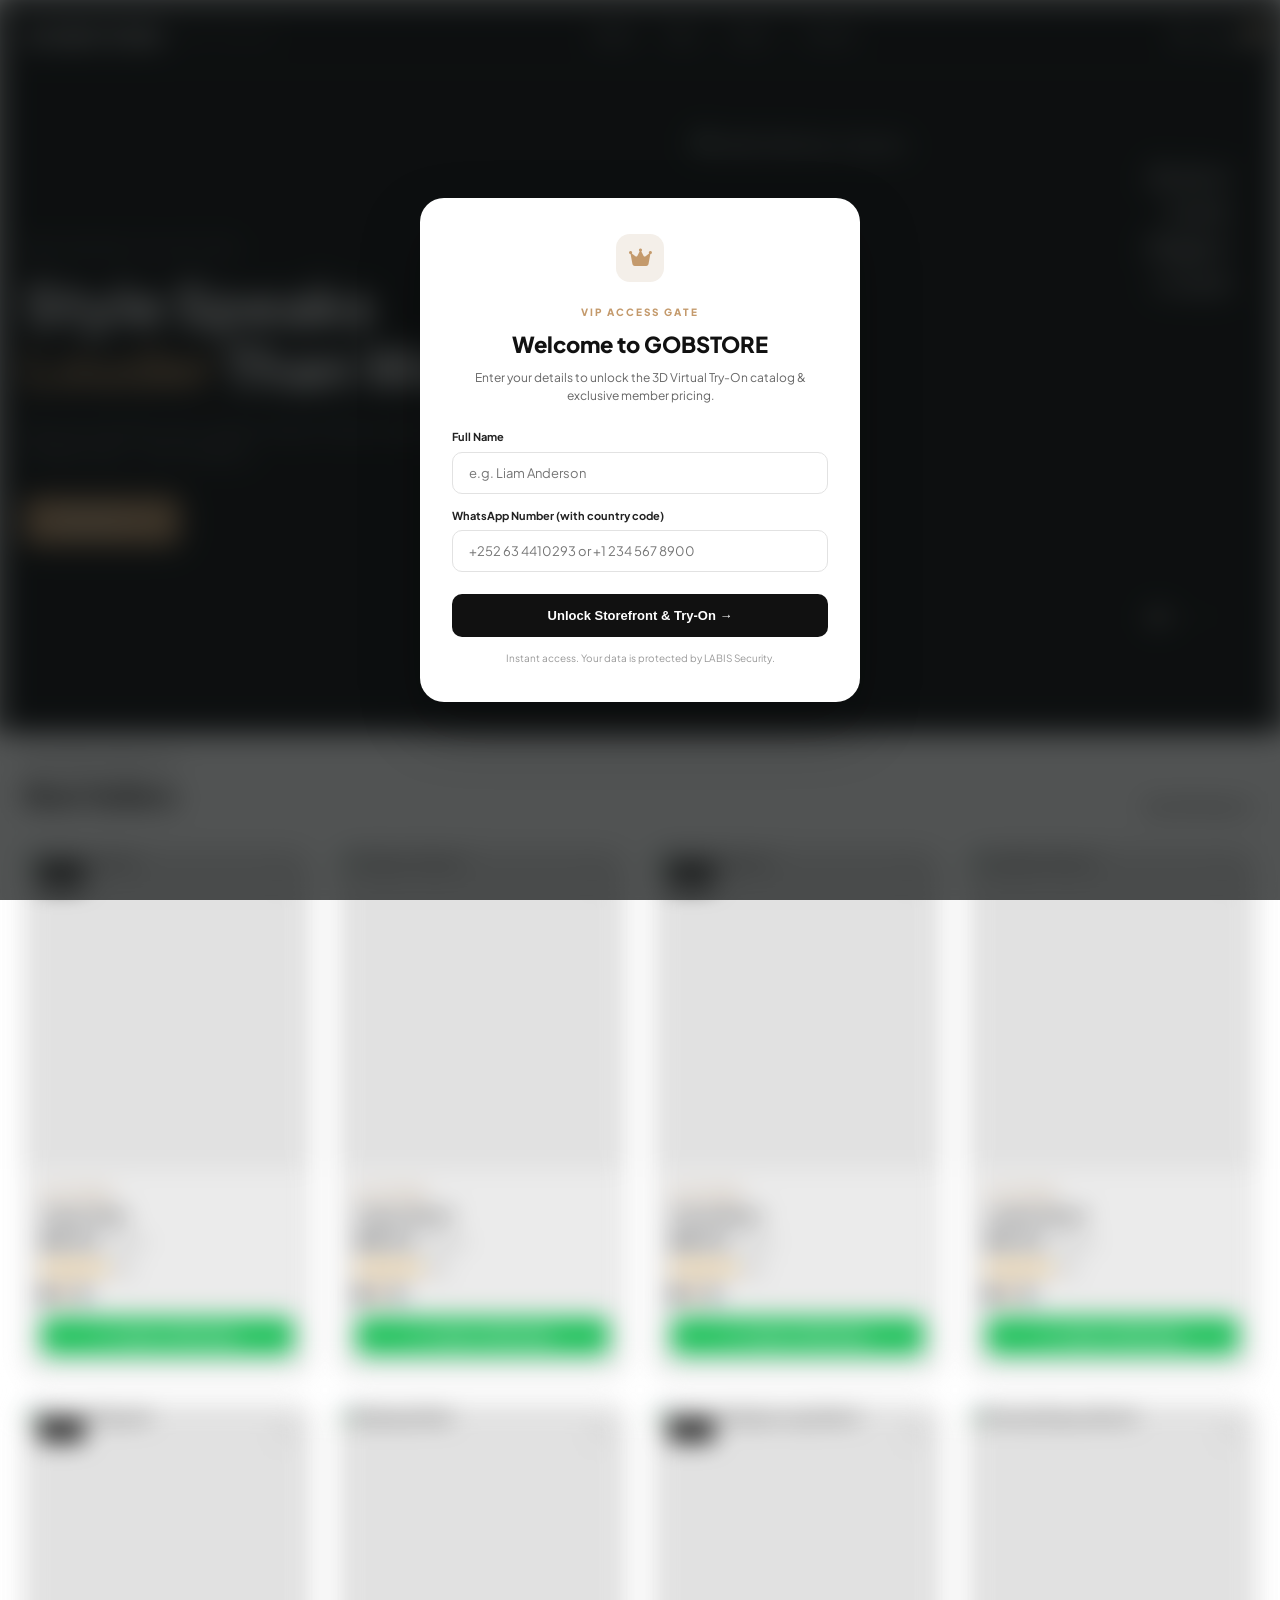
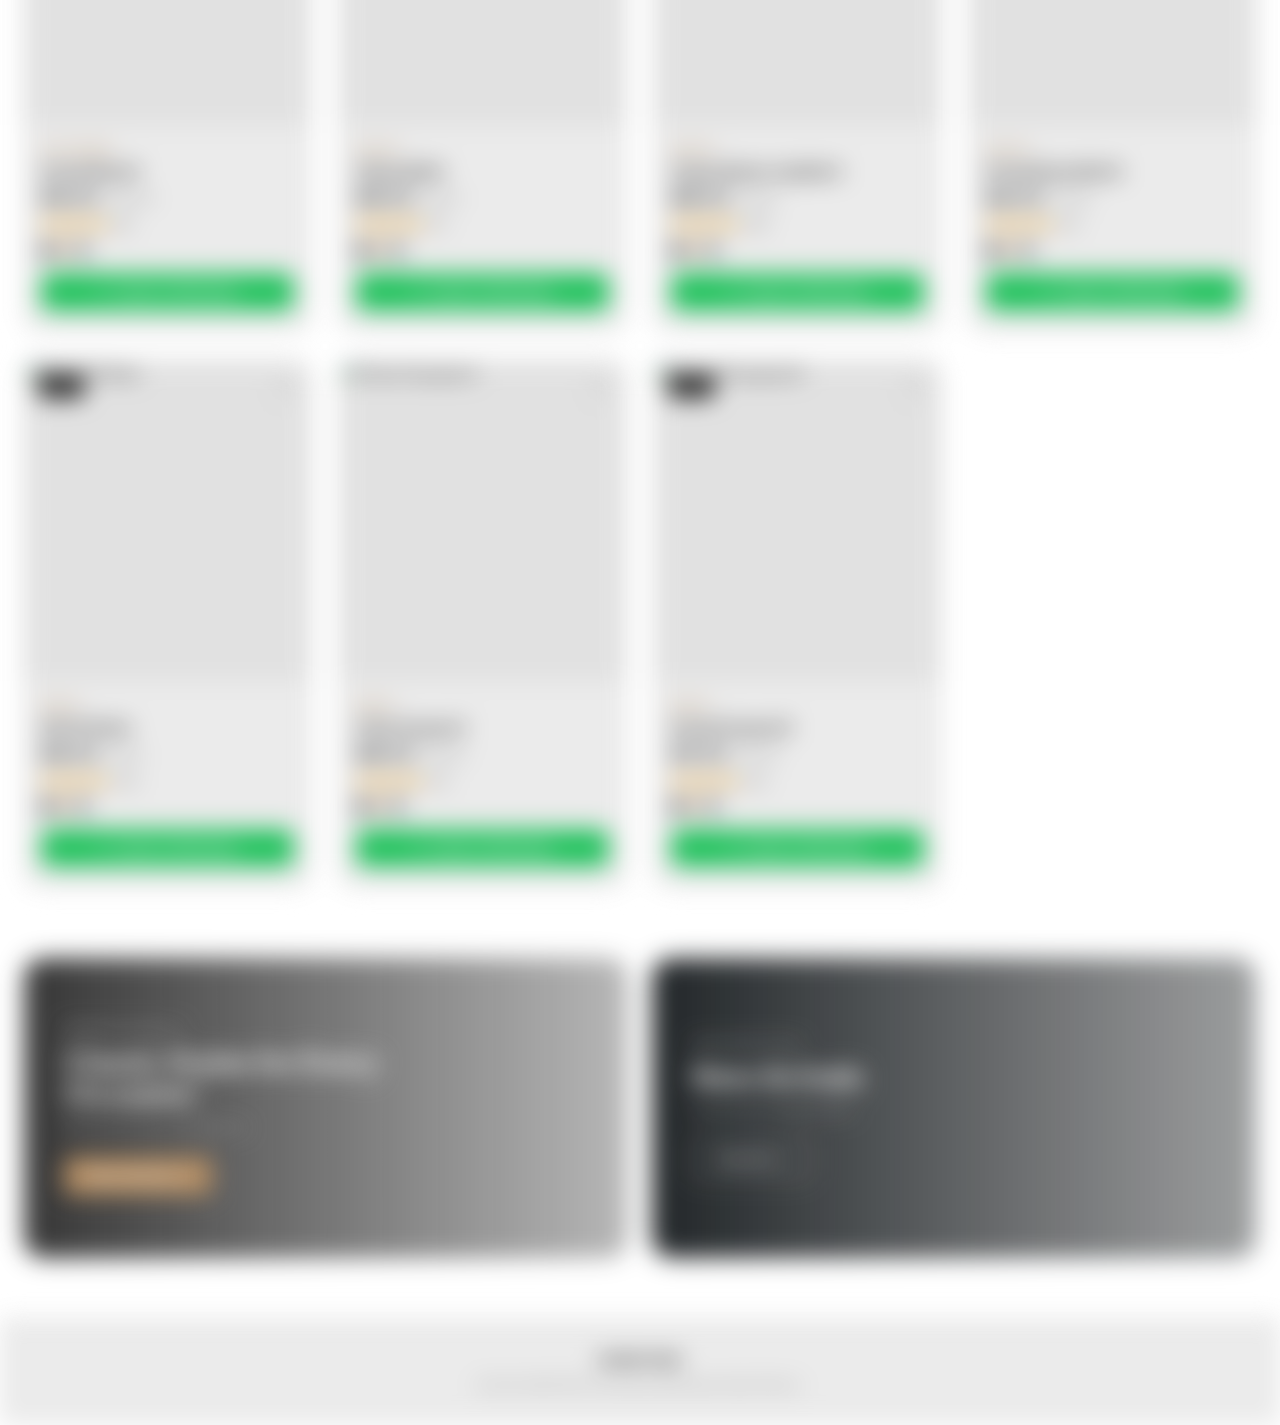
==== index.html @ cca682af "Deploy live GOBSTORE storefront with 11 garments" ====
<!DOCTYPE html>
<html lang="en">
<head>
    <meta charset="UTF-8">
    <meta name="viewport" content="width=device-width, initial-scale=1.0">
    <title>GOBSTORE — Luxury Storefront</title>

    <!-- Font Awesome Icons -->
    <link rel="stylesheet" href="https://cdnjs.cloudflare.com/ajax/libs/font-awesome/6.4.0/css/all.min.css">

    <!-- Google Fonts: Plus Jakarta Sans & Playfair Display -->
    <link rel="preconnect" href="https://fonts.googleapis.com">
    <link rel="preconnect" href="https://fonts.gstatic.com" crossorigin>
    <link href="https://fonts.googleapis.com/css2?family=Playfair+Display:ital,wght@1,600;1,700&family=Plus+Jakarta+Sans:wght@300;400;500;600;700;800&display=swap" rel="stylesheet">

    <!-- Storefront Stylesheet -->
    <link rel="stylesheet" href="store.css">

    <!-- Supabase JS Client CDN -->
    <script src="https://cdn.jsdelivr.net/npm/@supabase/supabase-js@2"></script>
</head>
<body>

    <!-- ==================== LEAD CAPTURE GATE MODAL ==================== -->
    <div id="lead-modal" class="lead-modal-overlay active">
        <div class="lead-modal-card">
            <div style="width: 48px; height: 48px; border-radius: 14px; background: #f4efe9; color: #c49a6c; display: flex; align-items: center; justify-content: center; margin: 0 auto 16px; font-size: 20px;">
                <i class="fa-solid fa-crown"></i>
            </div>
            
            <span style="font-size: 10px; font-weight: 800; letter-spacing: 2px; text-transform: uppercase; color: #c49a6c;">VIP Access Gate</span>
            <h2 id="gate-store-title" style="font-size: 22px; font-weight: 800; margin: 6px 0 8px; color: #111111;">Welcome to GOBSTORE</h2>
            <p style="font-size: 12px; color: #666666; margin-bottom: 24px; line-height: 1.5;">Enter your details to unlock the 3D Virtual Try-On catalog & exclusive member pricing.</p>

            <form id="lead-gate-form" onsubmit="submitLeadGate(event)" style="display: flex; flex-direction: column; gap: 14px; text-align: left;">
                <div>
                    <label style="font-size: 11px; font-weight: 700; color: #222222; margin-bottom: 6px; display: block;">Full Name</label>
                    <input type="text" id="lead-name" required placeholder="e.g. Liam Anderson" style="width: 100%; padding: 12px 16px; border-radius: 10px; border: 1px solid #e2e2e2; font-size: 13px; font-family: inherit; outline: none;">
                </div>

                <div>
                    <label style="font-size: 11px; font-weight: 700; color: #222222; margin-bottom: 6px; display: block;">WhatsApp Number (with country code)</label>
                    <input type="tel" id="lead-phone" required placeholder="+252 63 4410293 or +1 234 567 8900" style="width: 100%; padding: 12px 16px; border-radius: 10px; border: 1px solid #e2e2e2; font-size: 13px; font-family: inherit; outline: none;">
                </div>

                <button type="submit" id="lead-submit-btn" style="width: 100%; padding: 14px; border-radius: 10px; background: #111111; color: #ffffff; font-size: 13px; font-weight: 700; border: none; cursor: pointer; margin-top: 8px; transition: background 0.2s;">
                    Unlock Storefront & Try-On →
                </button>
            </form>
            
            <p style="font-size: 10px; color: #999999; margin-top: 14px;">Instant access. Your data is protected by LABIS Security.</p>
        </div>
    </div>

    <!-- ==================== MAIN STORE CONTENT (BLURRED INITIALLY) ==================== -->
    <div id="main-store-content" class="blurred-gate">
        
        <!-- HEADER -->
        <header class="moda-header">
            <div class="header-inner">
                <a href="#" class="brand-logo-wrap">
                    <span id="store-brand-logo" class="brand-logo-text">GOBSTORE</span>
                    <span class="brand-tagline">Men's Fashion</span>
                </a>

                <nav class="header-nav">
                    <a href="#hero" class="active">Home</a>
                    <a href="#products">Shop</a>
                    <a href="#about">About</a>
                    <a href="#contact">Contact</a>
                </nav>

                <div class="header-actions">
                    <button class="header-icon-btn" title="Search"><i class="fa-solid fa-magnifying-glass"></i></button>
                    <button class="header-icon-btn" title="Account"><i class="fa-regular fa-user"></i></button>
                    <button class="header-icon-btn" title="Bag">
                        <i class="fa-solid fa-bag-shopping"></i>
                        <span class="cart-count">0</span>
                    </button>
                </div>
            </div>
        </header>

        <!-- HERO SECTION -->
        <section id="hero" class="hero-section">
            <div class="hero-inner">
                <div class="hero-content">
                    <p class="hero-eyebrow">New Season Collection</p>
                    <h1 class="hero-title">
                        Style Speaks <br>
                        <span class="accent-text">Louder</span> Than Words
                    </h1>
                    <p class="hero-desc">
                        Discover the latest men's fashion trends. Premium quality, modern styles and timeless looks — all in one place.
                    </p>
                    <a href="#products" class="hero-btn">
                        <span>Shop Now</span>
                        <i class="fa-solid fa-arrow-right"></i>
                    </a>
                </div>

                <div class="hero-image-wrap">
                    <img id="hero-banner-img" src="https://images.unsplash.com/photo-1617137984095-74e4e5e3613f?auto=format&fit=crop&q=80&w=1200" alt="GOBSTORE Men's Fashion">
                    
                    <div class="hero-script-tag">
                        Better<br>Style<br>Bigger<br>Goals
                    </div>

                    <div class="hero-controls">
                        <div class="slider-dots">
                            <span class="slider-dot active"></span>
                            <span class="slider-dot"></span>
                        </div>
                        <button class="slider-arrow"><i class="fa-solid fa-chevron-left"></i></button>
                        <button class="slider-arrow"><i class="fa-solid fa-chevron-right"></i></button>
                    </div>
                </div>
            </div>
        </section>

        <!-- SCANNED GARMENT SPOTLIGHT SHOWCASE (Rendered exclusively when QR garment_id is scanned) -->
        <section id="garment-spotlight-section" class="spotlight-section" style="display: none; padding: 40px 20px 60px; max-width: 900px; margin: 0 auto; text-align: center;">
            <div id="spotlight-container" style="background: #ffffff; border-radius: 28px; padding: 36px 24px; box-shadow: 0 15px 45px rgba(0,0,0,0.06); border: 1px solid rgba(0,0,0,0.06); display: flex; flex-direction: column; align-items: center;">
                <!-- Dynamically populated spotlight garment: image, title, price -->
            </div>
            
            <!-- Minimal View Full Catalog button directly underneath spotlighted garment -->
            <div style="margin-top: 32px;">
                <button id="view-full-catalog-btn" onclick="showFullCatalog()" style="background: #111111; color: #ffffff; font-size: 13px; font-weight: 700; padding: 14px 32px; border-radius: 12px; border: none; cursor: pointer; display: inline-flex; align-items: center; gap: 8px; transition: transform 0.2s, background 0.2s; letter-spacing: 0.5px;">
                    <span>View Full Catalog</span>
                    <i class="fa-solid fa-arrow-down" style="font-size: 11px;"></i>
                </button>
            </div>
        </section>

        <!-- BEST SELLERS PRODUCT GRID -->
        <section id="products" class="products-section">
            <div class="section-header">
                <div>
                    <p class="section-eyebrow">Featured Products</p>
                    <h2 class="section-title">Best Sellers</h2>
                </div>
                <a href="#products" class="view-all-link">View All Products →</a>
            </div>

            <div id="store-products-grid" class="products-grid">
                <!-- Dynamically Rendered Product Cards -->
            </div>
        </section>

        <!-- DUAL FEATURE PROMO BANNERS -->
        <section class="promo-banners-section">
            <div class="banners-grid">
                
                <div class="promo-banner banner-left">
                    <div class="banner-content">
                        <p class="banner-eyebrow">Premium Quality</p>
                        <h3 class="banner-title">Classic Styles for Every Occasion</h3>
                        <p class="banner-sub">Refined textures, tailored cuts.</p>
                        <a href="#products" class="banner-btn banner-btn-tan">Shop Collection →</a>
                    </div>
                </div>

                <div class="promo-banner banner-right">
                    <div class="banner-content">
                        <p class="banner-eyebrow">Step Into Style</p>
                        <h3 class="banner-title">New Arrivals</h3>
                        <p class="banner-sub">Fresh looks. Modern vibes.</p>
                        <a href="#products" class="banner-btn banner-btn-outline">Shop Now →</a>
                    </div>
                </div>

            </div>
        </section>

        <!-- CLEAN MINIMAL FOOTER -->
        <footer id="contact" style="padding: 32px 20px; text-align: center; border-top: 1px solid rgba(0, 0, 0, 0.06); background: #ffffff;">
            <p style="font-size: 13px; font-weight: 800; letter-spacing: 1.5px; text-transform: uppercase; color: #111111; margin-bottom: 6px;">GOBSTORE</p>
            <p style="font-size: 11px; color: #888888; margin: 0;">© 2026 GOBSTORE. Powered by LABIS Master Retail Platform.</p>
        </footer>

    </div>

    <!-- ==================== ANYWEAR AR TRY-ON IFRAME MODAL ==================== -->
    <div id="tryon-modal" class="tryon-modal-overlay">
        <div class="tryon-modal-container">
            <div class="tryon-modal-header">
                <div class="tryon-modal-title">
                    <i class="fa-solid fa-cube text-amber-500"></i>
                    <span id="tryon-item-name">Anywear 3D Virtual Try-On</span>
                </div>
                <button class="tryon-close-btn" onclick="closeTryOnModal()"><i class="fa-solid fa-xmark"></i></button>
            </div>
            <div class="tryon-iframe-wrap">
                <iframe id="tryon-iframe" src="about:blank" title="Anywear AR Try-On Session" allow="camera; microphone; xr-spatial-tracking"></iframe>
            </div>
        </div>
    </div>

    <!-- Modular Storefront Logic -->
    <script src="store.js"></script>
</body>
</html>
---- store.css ----
/* ==========================================================================
   MODA Luxury E-Commerce Storefront — Core Stylesheet (store.css)
   ========================================================================== */

:root {
    --bg-primary: #ffffff;
    --bg-secondary: #f9f9f9;
    --bg-card: #ffffff;
    --text-primary: #121212;
    --text-muted: #666666;
    --border-color: #ebebeb;
    --brand-accent: #c49a6c; /* Warm luxury tan / gold */
    --brand-accent-hover: #b08556;
    --dark-surface: #0e1111;
    --badge-bg: #121212;
    --badge-text: #ffffff;
    --shadow-soft: 0 4px 20px rgba(0, 0, 0, 0.05);
    --shadow-elevated: 0 15px 35px rgba(0, 0, 0, 0.12);
    --font-heading: 'Plus Jakarta Sans', sans-serif;
    --font-script: 'Playfair Display', serif;
}

* {
    margin: 0;
    padding: 0;
    box-sizing: border-box;
}

body {
    font-family: var(--font-heading);
    background-color: var(--bg-primary);
    color: var(--text-primary);
    line-height: 1.5;
    overflow-x: hidden;
}

/* --------------------------------------------------------------------------
   Lead Capture Blur Gate
   -------------------------------------------------------------------------- */
#main-store-content {
    transition: filter 0.6s cubic-bezier(0.16, 1, 0.3, 1), transform 0.6s cubic-bezier(0.16, 1, 0.3, 1);
}

.blurred-gate {
    filter: blur(12px) brightness(0.92);
    pointer-events: none;
    user-select: none;
}

/* Modal Overlay */
.lead-modal-overlay {
    position: fixed;
    inset: 0;
    background: rgba(14, 17, 17, 0.72);
    backdrop-filter: blur(8px);
    z-index: 1000;
    display: flex;
    align-items: center;
    justify-content: center;
    padding: 20px;
    opacity: 0;
    pointer-events: none;
    transition: opacity 0.4s ease;
}

.lead-modal-overlay.active {
    opacity: 1;
    pointer-events: auto;
}

.lead-modal-card {
    background: #ffffff;
    width: 100%;
    max-width: 440px;
    border-radius: 24px;
    padding: 36px 32px;
    box-shadow: 0 25px 60px rgba(0, 0, 0, 0.3);
    text-align: center;
    position: relative;
    transform: translateY(20px) scale(0.96);
    transition: transform 0.4s cubic-bezier(0.16, 1, 0.3, 1);
}

.lead-modal-overlay.active .lead-modal-card {
    transform: translateY(0) scale(1);
}

/* --------------------------------------------------------------------------
   Header & Navigation
   -------------------------------------------------------------------------- */
.moda-header {
    background-color: #0d0f11;
    color: #ffffff;
    position: sticky;
    top: 0;
    z-index: 100;
    border-bottom: 1px solid rgba(255, 255, 255, 0.08);
}

.header-inner {
    max-width: 1280px;
    margin: 0 auto;
    padding: 0 24px;
    height: 72px;
    display: flex;
    align-items: center;
    justify-content: space-between;
}

.brand-logo-wrap {
    display: flex;
    align-items: center;
    gap: 12px;
    text-decoration: none;
    color: #ffffff;
}

.brand-logo-text {
    font-size: 22px;
    font-weight: 800;
    letter-spacing: 2px;
    text-transform: uppercase;
}

.brand-tagline {
    font-size: 9px;
    letter-spacing: 2px;
    color: #a0a0a0;
    text-transform: uppercase;
}

.header-nav {
    display: flex;
    align-items: center;
    gap: 32px;
}

.header-nav a {
    color: #cccccc;
    text-decoration: none;
    font-size: 13px;
    font-weight: 500;
    transition: color 0.2s ease;
}

.header-nav a:hover,
.header-nav a.active {
    color: #ffffff;
}

.header-actions {
    display: flex;
    align-items: center;
    gap: 20px;
}

.header-icon-btn {
    background: transparent;
    border: none;
    color: #ffffff;
    font-size: 15px;
    cursor: pointer;
    position: relative;
    transition: opacity 0.2s;
}

.header-icon-btn:hover {
    opacity: 0.8;
}

.cart-count {
    position: absolute;
    top: -6px;
    right: -8px;
    background: var(--brand-accent);
    color: #ffffff;
    font-size: 10px;
    font-weight: 700;
    width: 16px;
    height: 16px;
    border-radius: 50%;
    display: flex;
    align-items: center;
    justify-content: center;
}

/* --------------------------------------------------------------------------
   Hero Section
   -------------------------------------------------------------------------- */
.hero-section {
    background-color: #0d0f11;
    color: #ffffff;
    padding: 60px 24px 80px;
    position: relative;
    overflow: hidden;
}

.hero-inner {
    max-width: 1280px;
    margin: 0 auto;
    display: grid;
    grid-template-columns: 1.1fr 1fr;
    gap: 48px;
    align-items: center;
}

.hero-content {
    max-width: 580px;
}

.hero-eyebrow {
    font-size: 11px;
    font-weight: 700;
    letter-spacing: 3px;
    color: #999999;
    text-transform: uppercase;
    margin-bottom: 16px;
}

.hero-title {
    font-size: 56px;
    font-weight: 800;
    line-height: 1.1;
    letter-spacing: -0.5px;
    margin-bottom: 20px;
}

.hero-title .accent-text {
    color: var(--brand-accent);
    font-weight: 700;
}

.hero-desc {
    font-size: 15px;
    color: #9a9ea5;
    line-height: 1.6;
    margin-bottom: 32px;
}

.hero-btn {
    display: inline-flex;
    align-items: center;
    gap: 12px;
    background-color: var(--brand-accent);
    color: #ffffff;
    padding: 14px 32px;
    border-radius: 8px;
    font-weight: 700;
    font-size: 13px;
    letter-spacing: 0.5px;
    text-decoration: none;
    transition: all 0.25s ease;
}

.hero-btn:hover {
    background-color: var(--brand-accent-hover);
    transform: translateY(-2px);
    box-shadow: 0 8px 24px rgba(196, 154, 108, 0.3);
}

.hero-image-wrap {
    position: relative;
    border-radius: 20px;
    overflow: hidden;
    height: 520px;
}

.hero-image-wrap img {
    width: 100%;
    height: 100%;
    object-fit: cover;
}

.hero-script-tag {
    position: absolute;
    top: 24px;
    right: 24px;
    color: rgba(255, 255, 255, 0.9);
    font-family: var(--font-script);
    font-size: 32px;
    font-style: italic;
    line-height: 1.1;
    text-align: right;
    text-shadow: 0 2px 10px rgba(0, 0, 0, 0.6);
}

.hero-controls {
    position: absolute;
    bottom: 24px;
    right: 24px;
    display: flex;
    align-items: center;
    gap: 12px;
    background: rgba(0, 0, 0, 0.5);
    backdrop-filter: blur(10px);
    padding: 6px 14px;
    border-radius: 20px;
}

.slider-dots {
    display: flex;
    gap: 6px;
}

.slider-dot {
    width: 8px;
    height: 8px;
    border-radius: 50%;
    background: rgba(255, 255, 255, 0.4);
}

.slider-dot.active {
    width: 18px;
    border-radius: 4px;
    background: #ffffff;
}

.slider-arrow {
    background: none;
    border: none;
    color: #ffffff;
    cursor: pointer;
    font-size: 11px;
}

/* --------------------------------------------------------------------------
   Categories Row
   -------------------------------------------------------------------------- */
.categories-section {
    padding: 56px 24px;
    max-width: 1280px;
    margin: 0 auto;
}

.categories-grid {
    display: flex;
    align-items: center;
    justify-content: space-between;
    gap: 16px;
    overflow-x: auto;
    padding-bottom: 8px;
}

.category-item {
    text-align: center;
    text-decoration: none;
    color: var(--text-primary);
    flex: 1;
    min-width: 110px;
    display: flex;
    flex-direction: column;
    align-items: center;
    transition: transform 0.25s ease;
}

.category-item:hover {
    transform: translateY(-4px);
}

.cat-circle {
    width: 88px;
    height: 88px;
    border-radius: 50%;
    background: #f4f4f4;
    border: 1px solid #ebebeb;
    display: flex;
    align-items: center;
    justify-content: center;
    font-size: 26px;
    color: #222222;
    margin-bottom: 12px;
    transition: all 0.25s ease;
}

.category-item:hover .cat-circle {
    background: #ffffff;
    border-color: var(--brand-accent);
    box-shadow: 0 8px 20px rgba(0, 0, 0, 0.08);
    color: var(--brand-accent);
}

.cat-name {
    font-size: 13px;
    font-weight: 700;
    margin-bottom: 4px;
}

.cat-cta {
    font-size: 11px;
    color: var(--text-muted);
    font-weight: 500;
    display: flex;
    align-items: center;
    gap: 4px;
}

.category-item:hover .cat-cta {
    color: var(--brand-accent);
}

/* --------------------------------------------------------------------------
   Featured Products Grid
   -------------------------------------------------------------------------- */
.products-section {
    padding: 20px 24px 70px;
    max-width: 1280px;
    margin: 0 auto;
}

.section-header {
    display: flex;
    align-items: flex-end;
    justify-content: space-between;
    margin-bottom: 32px;
}

.section-eyebrow {
    font-size: 11px;
    font-weight: 700;
    letter-spacing: 2px;
    text-transform: uppercase;
    color: var(--text-muted);
    margin-bottom: 4px;
}

.section-title {
    font-size: 28px;
    font-weight: 800;
    letter-spacing: -0.5px;
}

.view-all-link {
    font-size: 12px;
    font-weight: 700;
    color: var(--text-primary);
    text-decoration: none;
    display: flex;
    align-items: center;
    gap: 6px;
    transition: color 0.2s;
}

.view-all-link:hover {
    color: var(--brand-accent);
}

.products-grid {
    display: grid;
    grid-template-columns: repeat(4, 1fr);
    gap: 28px;
}

/* Product Card */
.product-card {
    background: #ffffff;
    border-radius: 16px;
    border: 1px solid var(--border-color);
    overflow: hidden;
    transition: all 0.4s cubic-bezier(0.16, 1, 0.3, 1);
    display: flex;
    flex-direction: column;
    position: relative;
}

.product-card:hover {
    transform: translateY(-6px);
    box-shadow: var(--shadow-elevated);
}

/* Garment Highlighted Class (from garment_id URL param) */
.product-card.garment-focused {
    transform: translateY(-12px) !important;
    border-color: var(--brand-accent) !important;
    box-shadow: 0 16px 40px rgba(196, 154, 108, 0.35), 0 0 0 2px var(--brand-accent) !important;
}

.product-img-wrap {
    position: relative;
    width: 100%;
    height: 320px;
    background: #f5f5f5;
    overflow: hidden;
}

.product-img-wrap img {
    width: 100%;
    height: 100%;
    object-fit: cover;
    transition: transform 0.5s ease;
}

.product-card:hover .product-img-wrap img {
    transform: scale(1.05);
}

/* Native White "✦ Try-On" Badge */
.tryon-badge-btn {
    position: absolute;
    top: 14px;
    left: 14px;
    background: #ffffff;
    color: #111111;
    font-size: 11px;
    font-weight: 800;
    padding: 6px 12px;
    border-radius: 20px;
    border: none;
    display: inline-flex;
    align-items: center;
    gap: 6px;
    cursor: pointer;
    box-shadow: 0 4px 12px rgba(0, 0, 0, 0.15);
    z-index: 2;
    transition: all 0.2s ease;
}

.tryon-badge-btn:hover {
    background: #111111;
    color: #ffffff;
    transform: scale(1.05);
}

.discount-badge {
    position: absolute;
    top: 14px;
    left: 14px;
    background: #121212;
    color: #ffffff;
    font-size: 10px;
    font-weight: 700;
    padding: 4px 8px;
    border-radius: 6px;
    z-index: 1;
}

.wishlist-btn {
    position: absolute;
    top: 14px;
    right: 14px;
    width: 32px;
    height: 32px;
    background: rgba(255, 255, 255, 0.9);
    border-radius: 50%;
    border: none;
    display: flex;
    align-items: center;
    justify-content: center;
    font-size: 13px;
    color: #444444;
    cursor: pointer;
    box-shadow: 0 2px 8px rgba(0, 0, 0, 0.08);
    transition: all 0.2s ease;
    z-index: 2;
}

.wishlist-btn:hover {
    background: #ffffff;
    color: #e02424;
}

.product-info {
    padding: 18px 16px 20px;
    display: flex;
    flex-direction: column;
    flex-grow: 1;
}

.product-title {
    font-size: 14px;
    font-weight: 700;
    color: var(--text-primary);
    margin-bottom: 6px;
    line-height: 1.3;
}

.price-row {
    display: flex;
    align-items: baseline;
    gap: 8px;
    margin-bottom: 8px;
}

.current-price {
    font-size: 15px;
    font-weight: 800;
    color: var(--text-primary);
}

.original-price {
    font-size: 12px;
    color: #999999;
    text-decoration: line-through;
}

.rating-row {
    display: flex;
    align-items: center;
    gap: 4px;
    margin-bottom: 12px;
    font-size: 11px;
}

.stars {
    color: #f59e0b;
}

.review-count {
    color: var(--text-muted);
}

.color-dots {
    display: flex;
    gap: 6px;
    margin-bottom: 16px;
}

.color-dot {
    width: 12px;
    height: 12px;
    border-radius: 50%;
    border: 1px solid rgba(0, 0, 0, 0.1);
}

.whatsapp-inquire-btn {
    margin-top: auto;
    width: 100%;
    padding: 10px 14px;
    border-radius: 10px;
    background-color: #25d366;
    color: #ffffff;
    text-decoration: none;
    font-size: 12px;
    font-weight: 700;
    display: inline-flex;
    align-items: center;
    justify-content: center;
    gap: 8px;
    border: none;
    cursor: pointer;
    transition: all 0.2s ease;
}

.whatsapp-inquire-btn:hover {
    background-color: #20bd5a;
    box-shadow: 0 4px 14px rgba(37, 211, 102, 0.3);
}

/* --------------------------------------------------------------------------
   Dual Feature Promo Banners
   -------------------------------------------------------------------------- */
.promo-banners-section {
    max-width: 1280px;
    margin: 0 auto 60px;
    padding: 0 24px;
}

.banners-grid {
    display: grid;
    grid-template-columns: 1fr 1fr;
    gap: 24px;
}

.promo-banner {
    border-radius: 20px;
    overflow: hidden;
    height: 300px;
    position: relative;
    display: flex;
    align-items: center;
    padding: 40px;
    color: #ffffff;
    background-size: cover;
    background-position: center;
}

.banner-left {
    background: linear-gradient(90deg, rgba(20, 20, 20, 0.85) 0%, rgba(20, 20, 20, 0.3) 100%),
                url('https://images.unsplash.com/photo-1520006403909-838d6b92c22e?auto=format&fit=crop&q=80&w=800');
    background-size: cover;
}

.banner-right {
    background: linear-gradient(90deg, rgba(10, 15, 18, 0.9) 0%, rgba(10, 15, 18, 0.4) 100%),
                url('https://images.unsplash.com/photo-1549298916-b41d501d3772?auto=format&fit=crop&q=80&w=800');
    background-size: cover;
}

.banner-content {
    max-width: 320px;
}

.banner-eyebrow {
    font-size: 10px;
    font-weight: 700;
    letter-spacing: 2px;
    text-transform: uppercase;
    color: #dddddd;
    margin-bottom: 8px;
}

.banner-title {
    font-size: 28px;
    font-weight: 800;
    line-height: 1.15;
    margin-bottom: 8px;
}

.banner-sub {
    font-size: 13px;
    color: #cccccc;
    margin-bottom: 20px;
}

.banner-btn {
    display: inline-flex;
    align-items: center;
    gap: 8px;
    padding: 10px 22px;
    border-radius: 6px;
    font-size: 12px;
    font-weight: 700;
    text-decoration: none;
    transition: all 0.2s ease;
}

.banner-btn-tan {
    background-color: var(--brand-accent);
    color: #ffffff;
}

.banner-btn-tan:hover {
    background-color: var(--brand-accent-hover);
}

.banner-btn-outline {
    border: 1px solid #ffffff;
    color: #ffffff;
}

.banner-btn-outline:hover {
    background-color: #ffffff;
    color: #111111;
}

/* --------------------------------------------------------------------------
   Value Props Row
   -------------------------------------------------------------------------- */
.value-props-section {
    border-top: 1px solid var(--border-color);
    border-bottom: 1px solid var(--border-color);
    padding: 40px 24px;
    background: #fafafa;
}

.value-props-grid {
    max-width: 1280px;
    margin: 0 auto;
    display: grid;
    grid-template-columns: repeat(4, 1fr);
    gap: 32px;
}

.value-item {
    display: flex;
    align-items: center;
    gap: 16px;
}

.value-icon {
    font-size: 24px;
    color: #222222;
}

.value-title {
    font-size: 13px;
    font-weight: 700;
    color: var(--text-primary);
}

.value-subtitle {
    font-size: 11px;
    color: var(--text-muted);
}

/* --------------------------------------------------------------------------
   Brand Footer
   -------------------------------------------------------------------------- */
.moda-footer {
    background-color: #0d0f11;
    color: #ffffff;
    padding: 60px 24px 30px;
}

.footer-inner {
    max-width: 1280px;
    margin: 0 auto;
    display: grid;
    grid-template-columns: 1.5fr 1fr 1fr 1fr 1.5fr;
    gap: 40px;
    margin-bottom: 48px;
}

.footer-col-title {
    font-size: 13px;
    font-weight: 700;
    color: #ffffff;
    margin-bottom: 16px;
}

.footer-links {
    list-style: none;
    display: flex;
    flex-direction: column;
    gap: 10px;
}

.footer-links a {
    color: #888888;
    text-decoration: none;
    font-size: 12px;
    transition: color 0.2s;
}

.footer-links a:hover {
    color: #ffffff;
}

.footer-desc {
    color: #777777;
    font-size: 13px;
    margin-top: 12px;
}

.social-icons {
    display: flex;
    gap: 14px;
}

.social-icons a {
    color: #888888;
    font-size: 14px;
    transition: color 0.2s;
}

.social-icons a:hover {
    color: #ffffff;
}

.newsletter-form {
    display: flex;
    gap: 6px;
    margin-top: 12px;
}

.newsletter-input {
    flex: 1;
    background: #181c1f;
    border: 1px solid rgba(255, 255, 255, 0.1);
    color: #ffffff;
    padding: 10px 14px;
    border-radius: 6px;
    font-size: 12px;
    outline: none;
}

.newsletter-btn {
    background: var(--brand-accent);
    color: #ffffff;
    border: none;
    padding: 10px 16px;
    border-radius: 6px;
    cursor: pointer;
}

.footer-bottom {
    max-width: 1280px;
    margin: 0 auto;
    border-top: 1px solid rgba(255, 255, 255, 0.08);
    padding-top: 24px;
    display: flex;
    justify-content: space-between;
    color: #666666;
    font-size: 11px;
}

/* --------------------------------------------------------------------------
   Anywear AR Try-on Iframe Modal
   -------------------------------------------------------------------------- */
.tryon-modal-overlay {
    position: fixed;
    inset: 0;
    background: rgba(0, 0, 0, 0.85);
    backdrop-filter: blur(8px);
    z-index: 2000;
    display: flex;
    align-items: center;
    justify-content: center;
    padding: 20px;
    opacity: 0;
    pointer-events: none;
    transition: opacity 0.3s ease;
}

.tryon-modal-overlay.active {
    opacity: 1;
    pointer-events: auto;
}

.tryon-modal-container {
    background: #111111;
    border-radius: 24px;
    width: 100%;
    max-width: 860px;
    height: 85vh;
    max-height: 700px;
    display: flex;
    flex-direction: column;
    overflow: hidden;
    position: relative;
    box-shadow: 0 25px 60px rgba(0, 0, 0, 0.5);
    border: 1px solid rgba(255, 255, 255, 0.1);
}

.tryon-modal-header {
    padding: 16px 24px;
    background: #181818;
    border-bottom: 1px solid rgba(255, 255, 255, 0.08);
    display: flex;
    align-items: center;
    justify-content: space-between;
    color: #ffffff;
}

.tryon-modal-title {
    font-size: 14px;
    font-weight: 700;
    display: flex;
    align-items: center;
    gap: 8px;
}

.tryon-close-btn {
    background: transparent;
    border: none;
    color: #999999;
    font-size: 18px;
    cursor: pointer;
    transition: color 0.2s;
}

.tryon-close-btn:hover {
    color: #ffffff;
}

.tryon-iframe-wrap {
    flex: 1;
    width: 100%;
    background: #000000;
}

.tryon-iframe-wrap iframe {
    width: 100%;
    height: 100%;
    border: none;
}

/* --------------------------------------------------------------------------
   Responsive Layout
   -------------------------------------------------------------------------- */
@media (max-width: 1024px) {
    .hero-inner {
        grid-template-columns: 1fr;
        gap: 32px;
    }
    .hero-image-wrap {
        height: 380px;
    }
    .products-grid {
        grid-template-columns: repeat(2, 1fr);
    }
    .footer-inner {
        grid-template-columns: 1fr 1fr;
    }
}

@media (max-width: 640px) {
    .header-nav {
        display: none;
    }
    .hero-title {
        font-size: 38px;
    }
    .banners-grid {
        grid-template-columns: 1fr;
    }
    .value-props-grid {
        grid-template-columns: 1fr;
        gap: 20px;
    }
    .products-grid {
        grid-template-columns: 1fr;
    }
}
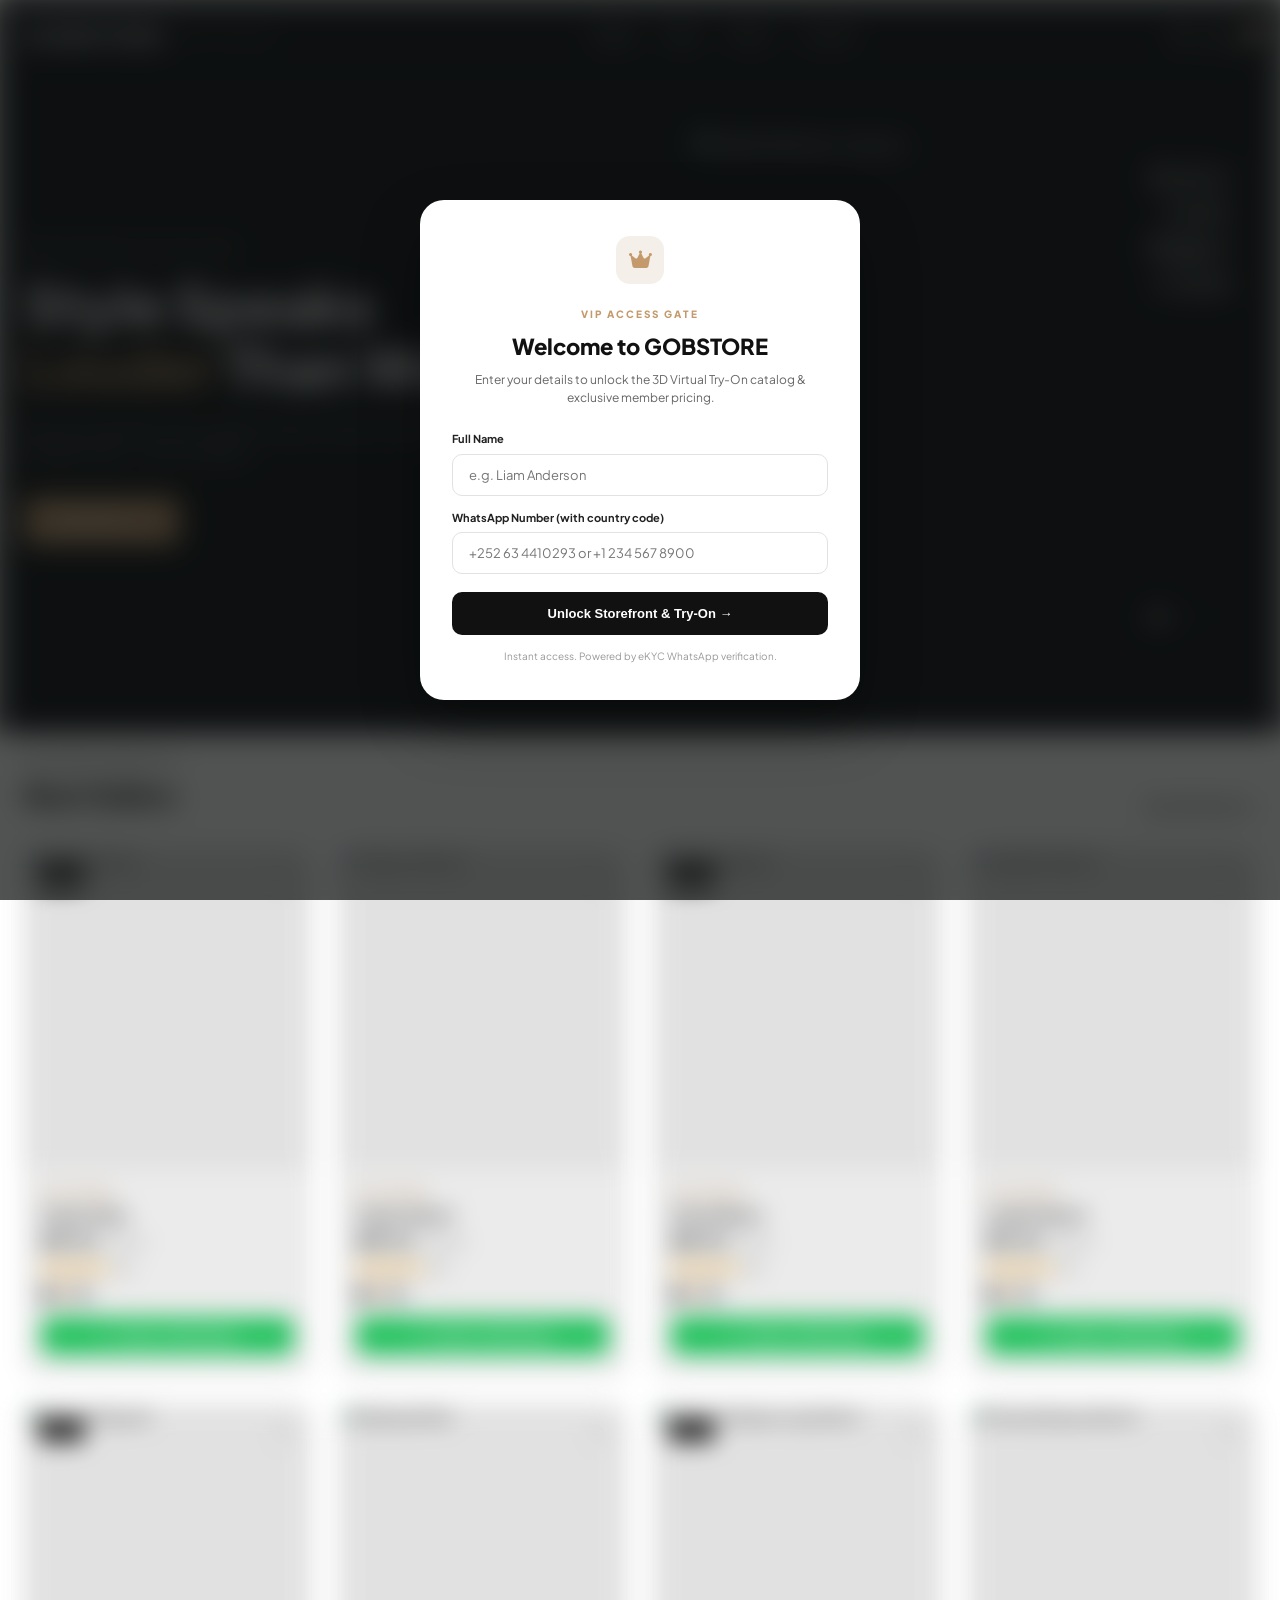
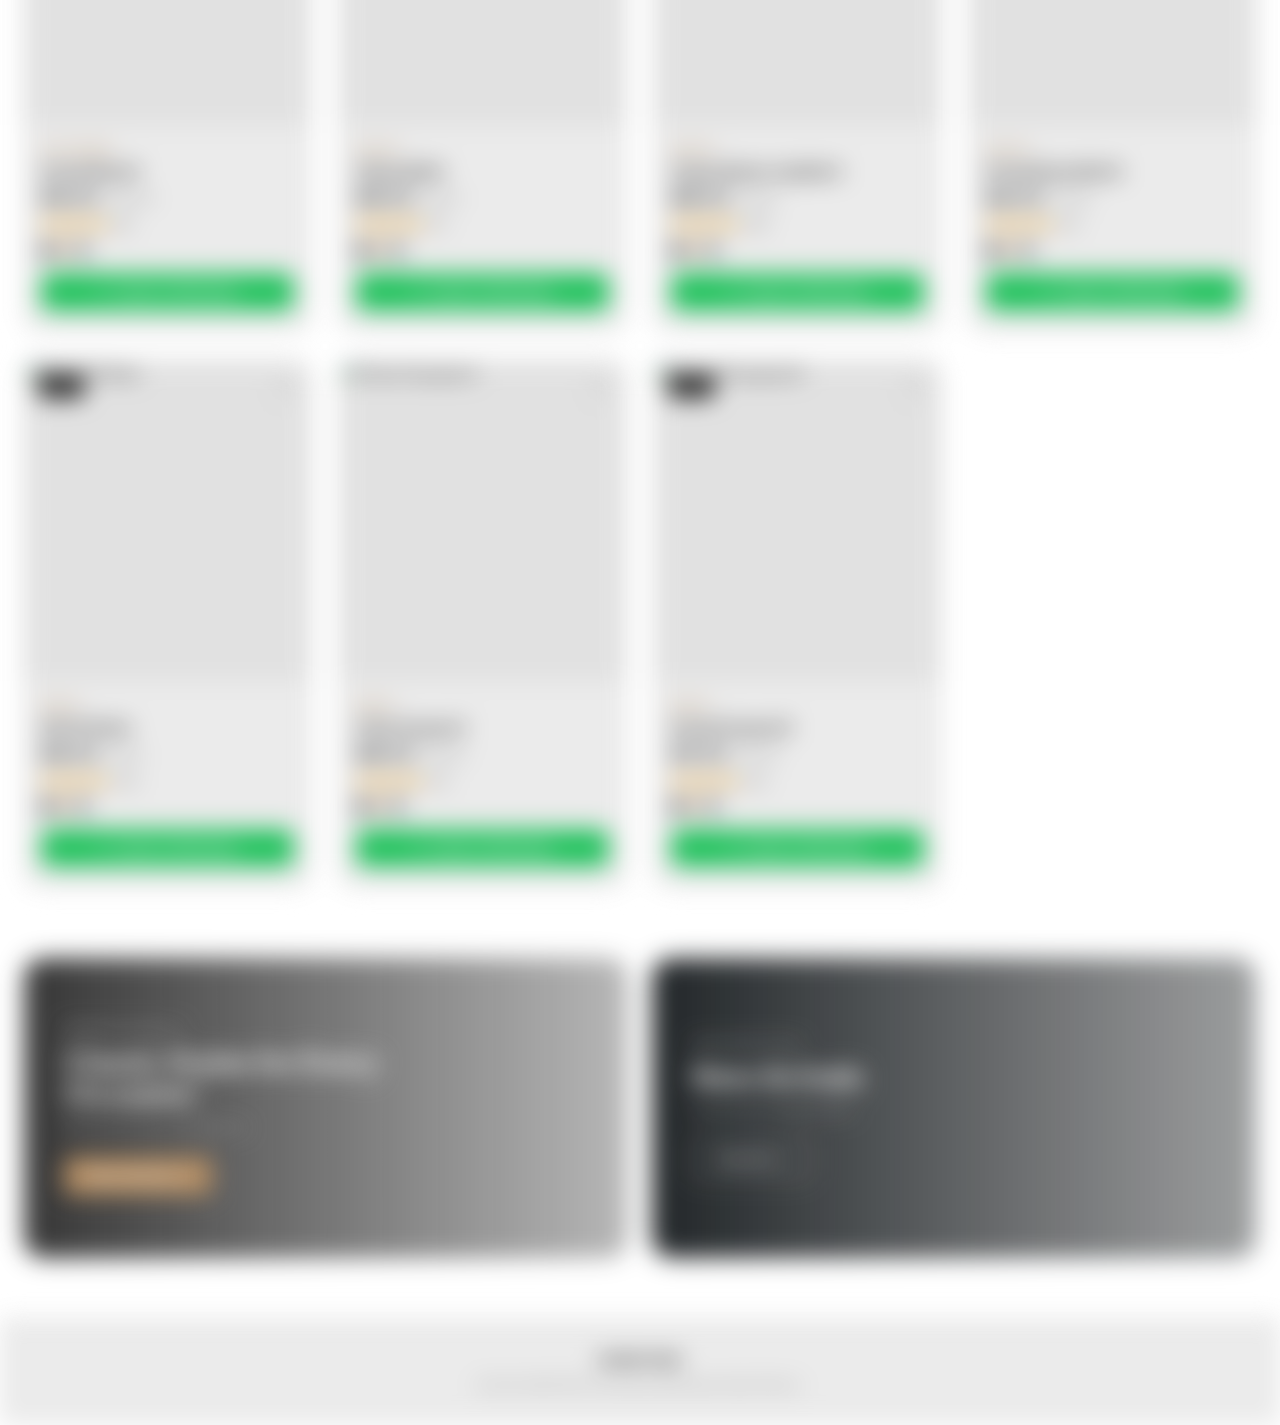
==== commit 6864ece5: "Integrate eKYC Pro real-time WhatsApp verification" ====
--- a/index.html
+++ b/index.html
@@ -43,12 +43,14 @@
                     <input type="tel" id="lead-phone" required placeholder="+252 63 4410293 or +1 234 567 8900" style="width: 100%; padding: 12px 16px; border-radius: 10px; border: 1px solid #e2e2e2; font-size: 13px; font-family: inherit; outline: none;">
                 </div>
 
-                <button type="submit" id="lead-submit-btn" style="width: 100%; padding: 14px; border-radius: 10px; background: #111111; color: #ffffff; font-size: 13px; font-weight: 700; border: none; cursor: pointer; margin-top: 8px; transition: background 0.2s;">
-                    Unlock Storefront & Try-On →
+                <div id="lead-status-msg" style="display: none; padding: 10px 12px; border-radius: 8px; font-size: 12px; font-weight: 600; line-height: 1.4; text-align: center;"></div>
+
+                <button type="submit" id="lead-submit-btn" style="width: 100%; padding: 14px; border-radius: 10px; background: #111111; color: #ffffff; font-size: 13px; font-weight: 700; border: none; cursor: pointer; margin-top: 4px; transition: all 0.2s; display: flex; align-items: center; justify-content: center; gap: 8px;">
+                    <span>Unlock Storefront & Try-On →</span>
                 </button>
             </form>
             
-            <p style="font-size: 10px; color: #999999; margin-top: 14px;">Instant access. Your data is protected by LABIS Security.</p>
+            <p style="font-size: 10px; color: #999999; margin-top: 14px;">Instant access. Powered by eKYC WhatsApp verification.</p>
         </div>
     </div>
 
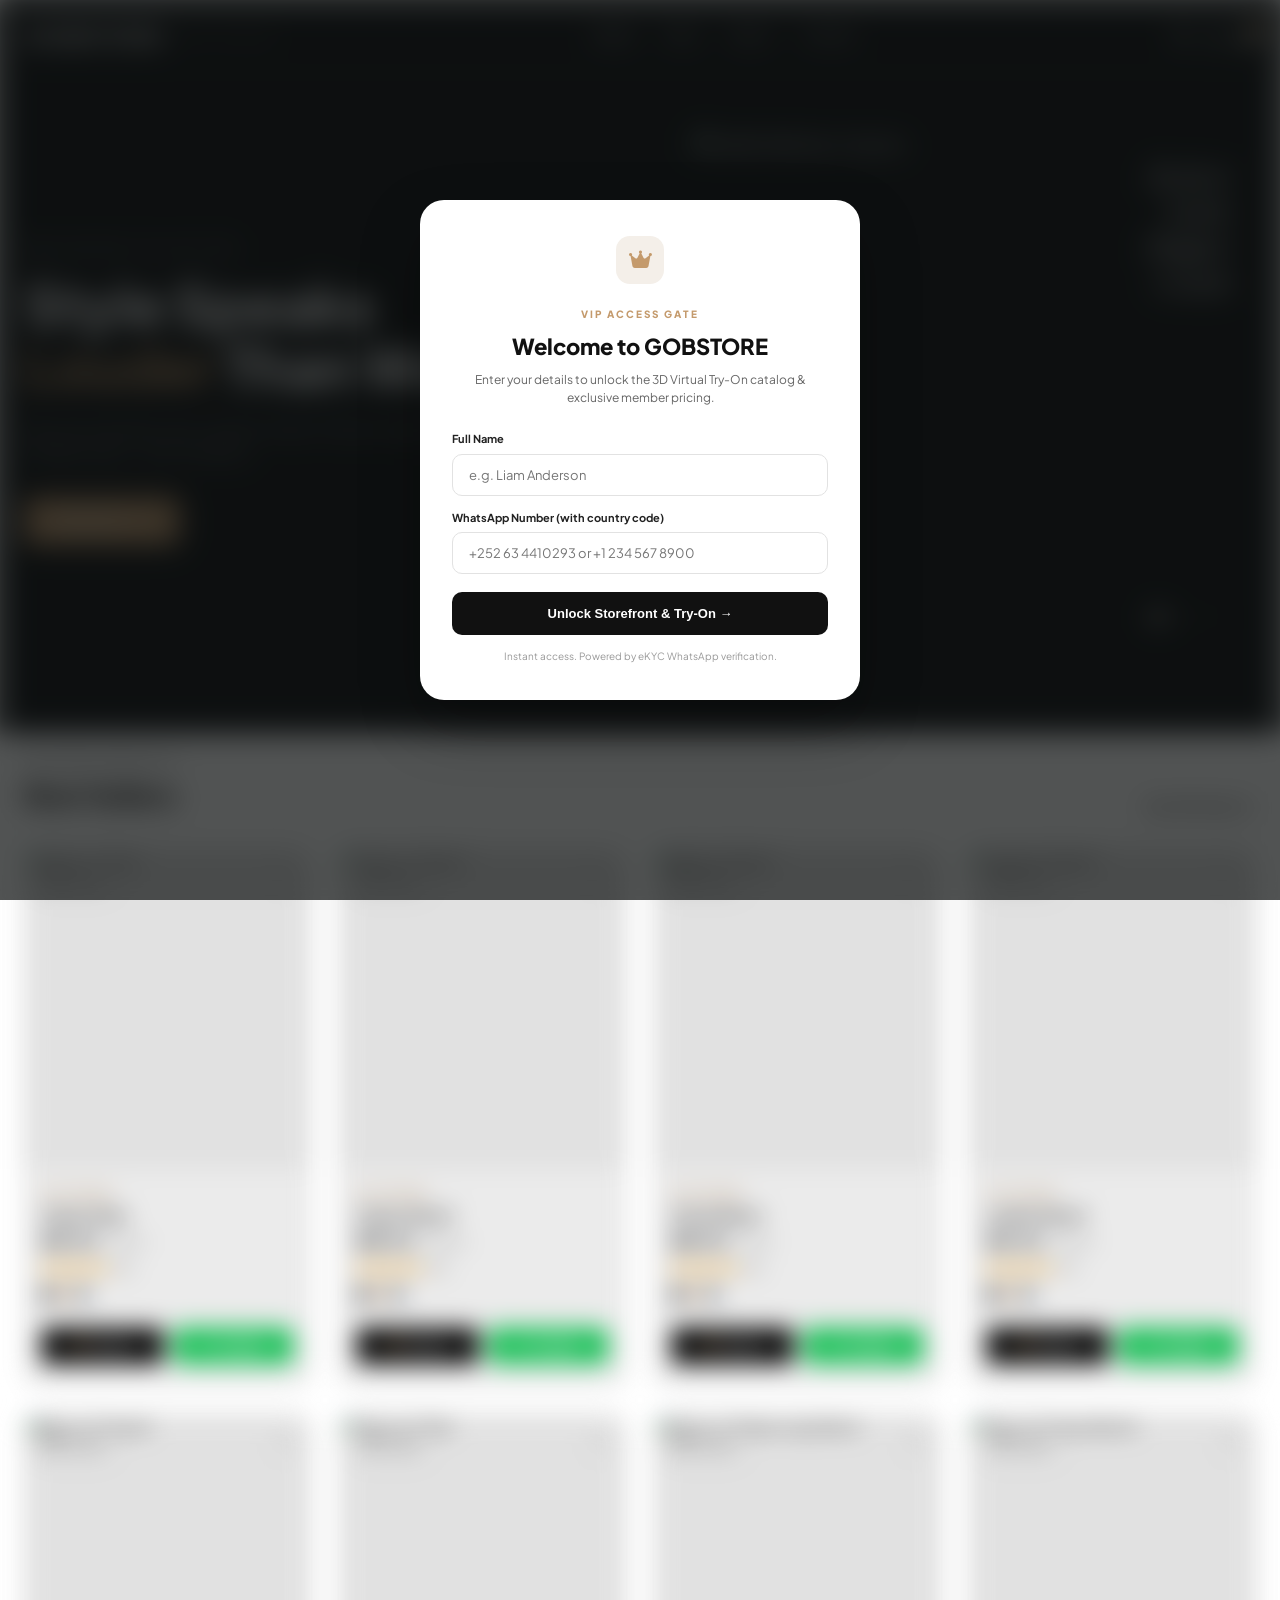
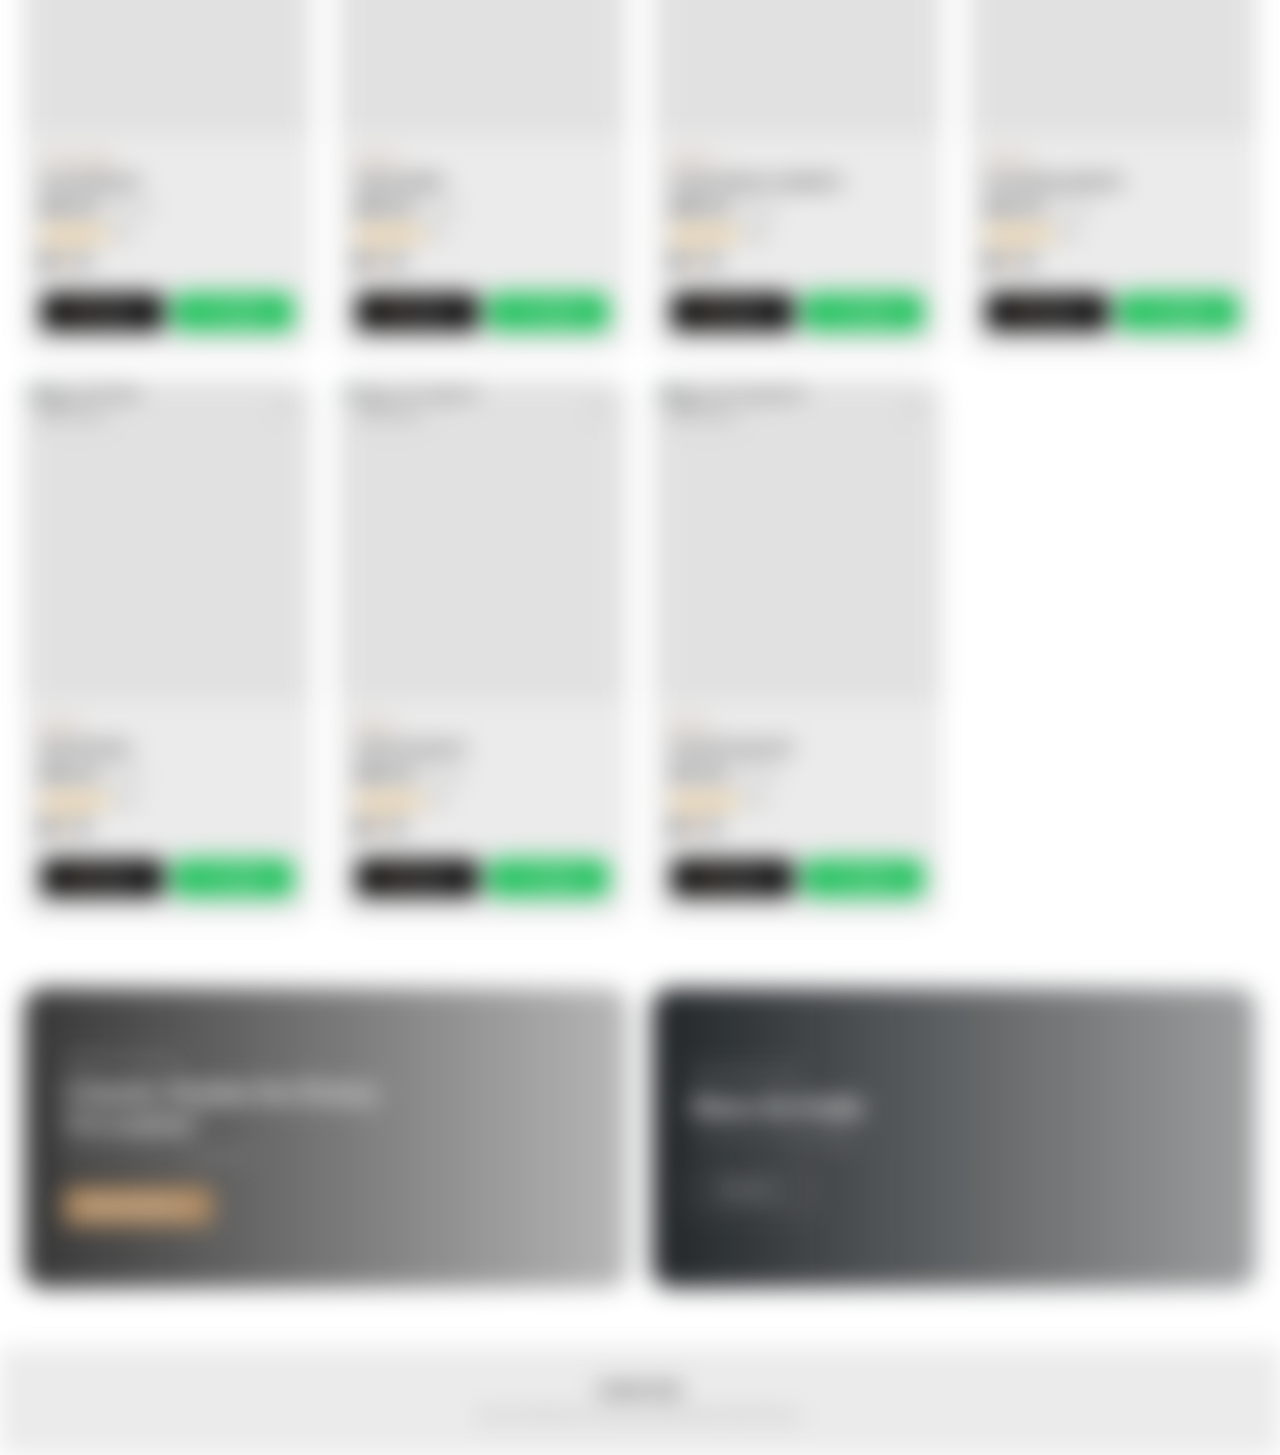
==== commit a6f4d5c9: "feat: implement Anywear 3D Virtual Try-On modal and static hosting setup" ====
--- a/index.html
+++ b/index.html
@@ -183,19 +183,17 @@
 
     </div>
 
-    <!-- ==================== ANYWEAR AR TRY-ON IFRAME MODAL ==================== -->
-    <div id="tryon-modal" class="tryon-modal-overlay">
+    <!-- ==================== ANYWEAR 3D VIRTUAL TRY-ON OVERLAY MODAL ==================== -->
+    <div id="tryon-modal" class="tryon-modal-overlay" style="position: fixed; inset: 0; background: rgba(0, 0, 0, 0.85); z-index: 9999; display: none; align-items: center; justify-content: center; backdrop-filter: blur(8px); padding: 20px;">
         <div class="tryon-modal-container">
             <div class="tryon-modal-header">
                 <div class="tryon-modal-title">
                     <i class="fa-solid fa-cube text-amber-500"></i>
                     <span id="tryon-item-name">Anywear 3D Virtual Try-On</span>
                 </div>
-                <button class="tryon-close-btn" onclick="closeTryOnModal()"><i class="fa-solid fa-xmark"></i></button>
-            </div>
-            <div class="tryon-iframe-wrap">
-                <iframe id="tryon-iframe" src="about:blank" title="Anywear AR Try-On Session" allow="camera; microphone; xr-spatial-tracking"></iframe>
-            </div>
+                <button type="button" class="tryon-close-btn" onclick="closeTryOnModal()" aria-label="Close">×</button>
+            </div>
+            <div id="tryon-viewer-container"></div>
         </div>
     </div>
 
--- a/store.css
+++ b/store.css
@@ -891,7 +891,7 @@
     inset: 0;
     background: rgba(0, 0, 0, 0.85);
     backdrop-filter: blur(8px);
-    z-index: 2000;
+    z-index: 9999;
     display: flex;
     align-items: center;
     justify-content: center;
@@ -904,20 +904,21 @@
 .tryon-modal-overlay.active {
     opacity: 1;
     pointer-events: auto;
+    display: flex;
 }
 
 .tryon-modal-container {
     background: #111111;
-    border-radius: 24px;
+    border-radius: 20px;
     width: 100%;
-    max-width: 860px;
+    max-width: 900px;
     height: 85vh;
-    max-height: 700px;
+    max-height: 720px;
     display: flex;
     flex-direction: column;
     overflow: hidden;
     position: relative;
-    box-shadow: 0 25px 60px rgba(0, 0, 0, 0.5);
+    box-shadow: 0 25px 60px rgba(0, 0, 0, 0.6);
     border: 1px solid rgba(255, 255, 255, 0.1);
 }
 
@@ -942,26 +943,35 @@
 .tryon-close-btn {
     background: transparent;
     border: none;
-    color: #999999;
-    font-size: 18px;
+    color: #ffffff;
+    font-size: 26px;
+    line-height: 1;
     cursor: pointer;
-    transition: color 0.2s;
+    padding: 4px 8px;
+    border-radius: 6px;
+    transition: opacity 0.2s, color 0.2s;
 }
 
 .tryon-close-btn:hover {
-    color: #ffffff;
-}
-
+    color: #c49a6c;
+    opacity: 0.85;
+}
+
+#tryon-viewer-container,
 .tryon-iframe-wrap {
     flex: 1;
     width: 100%;
+    height: 100%;
     background: #000000;
-}
-
+    position: relative;
+}
+
+#tryon-viewer-container iframe,
 .tryon-iframe-wrap iframe {
     width: 100%;
     height: 100%;
     border: none;
+    display: block;
 }
 
 /* --------------------------------------------------------------------------
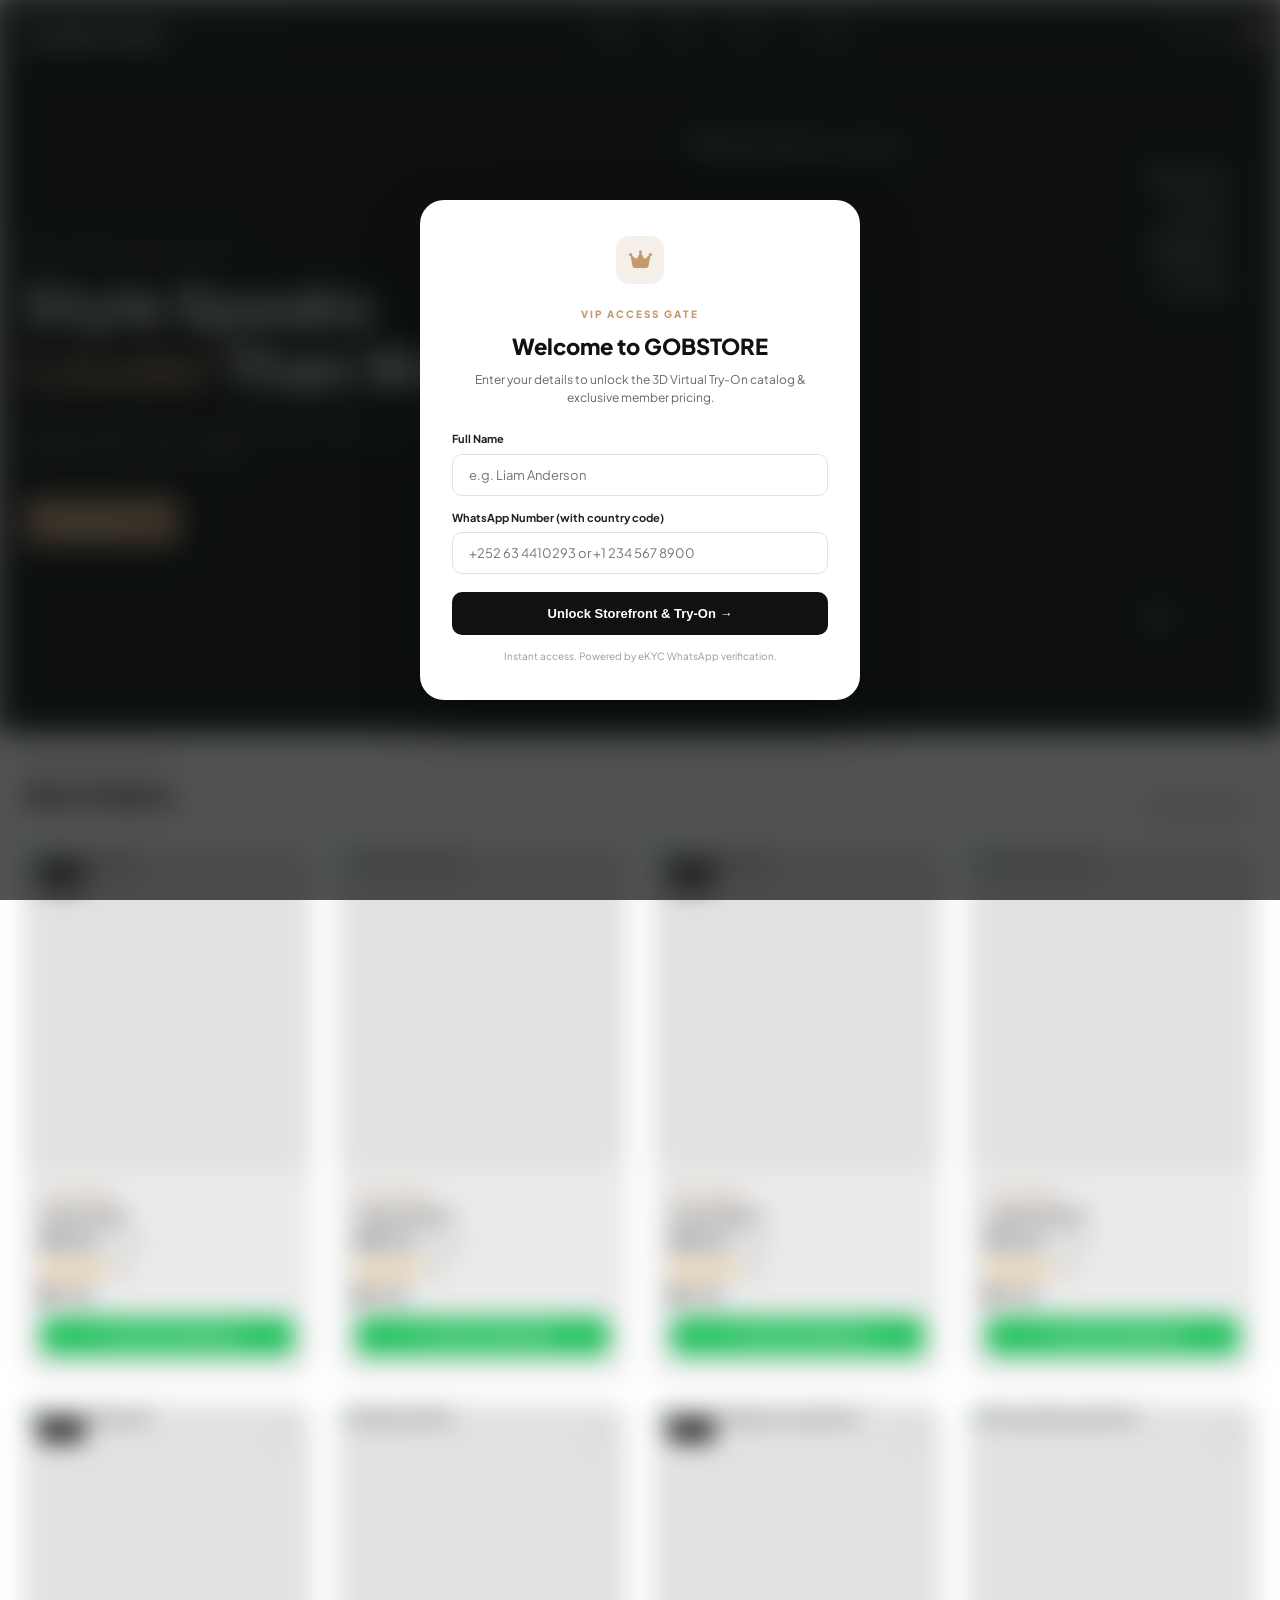
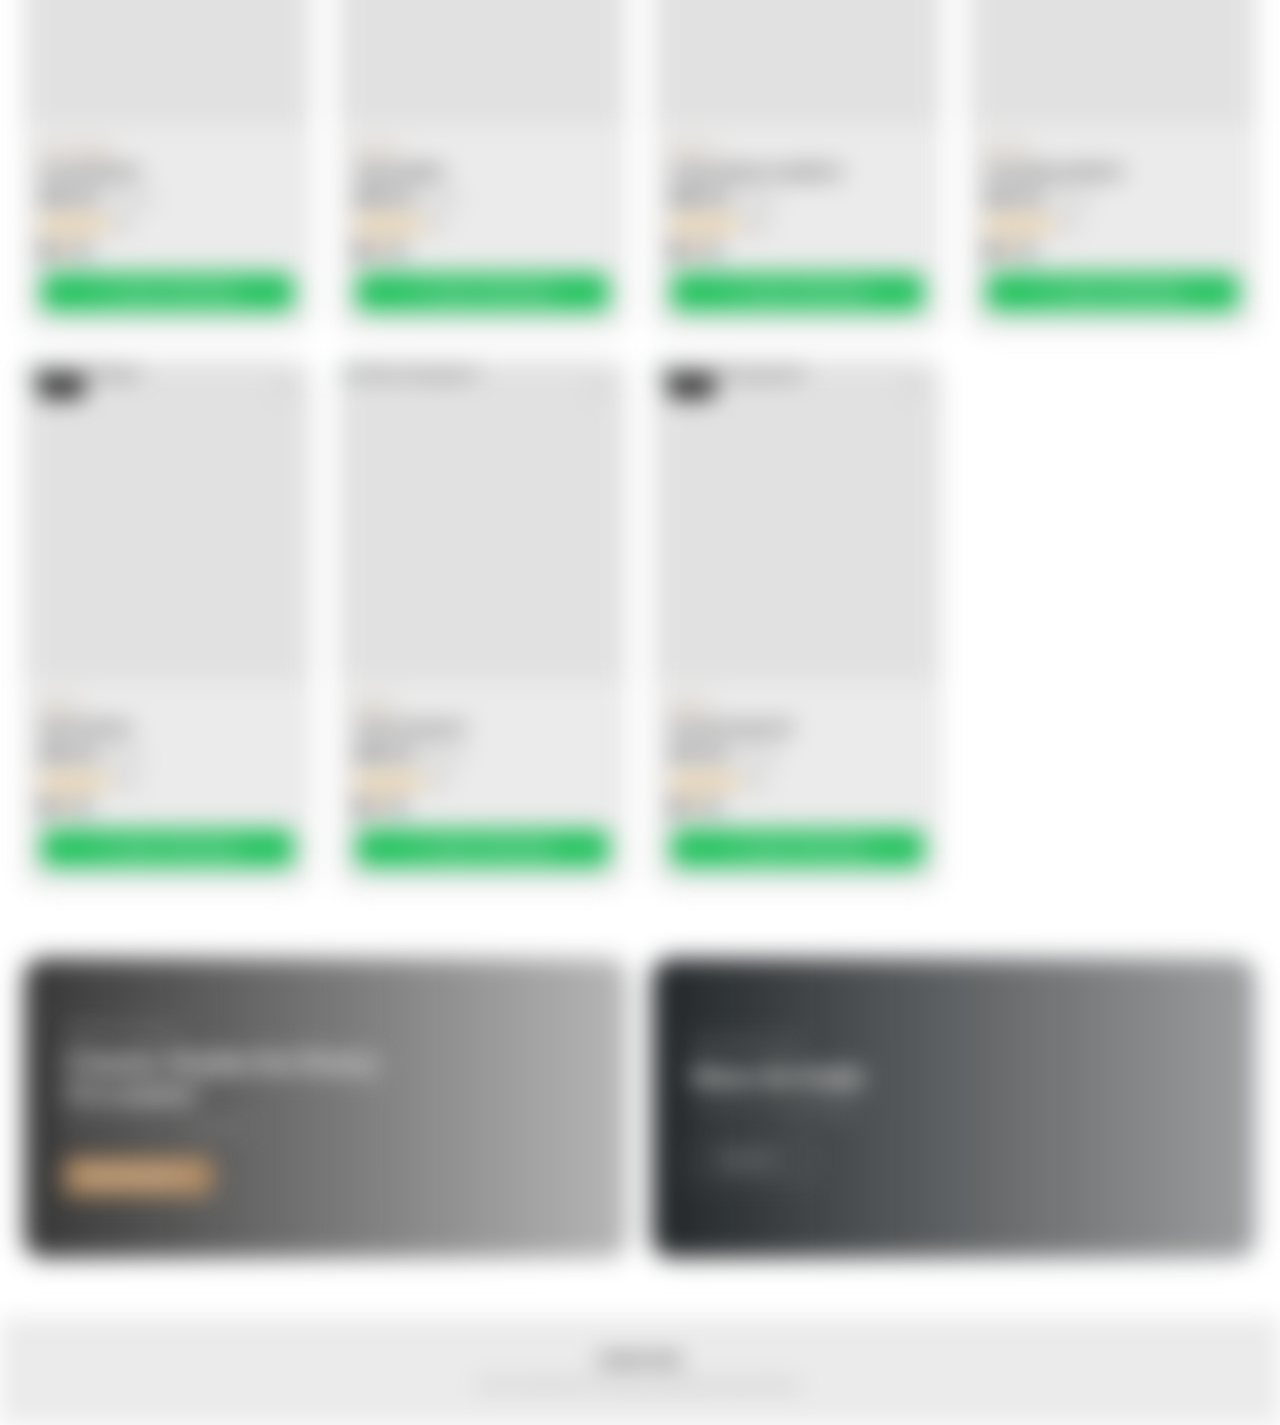
==== commit eae3003b: "feat: embed official Anywear live widget script and cleanup custom tryon buttons" ====
--- a/index.html
+++ b/index.html
@@ -183,21 +183,10 @@
 
     </div>
 
-    <!-- ==================== ANYWEAR 3D VIRTUAL TRY-ON OVERLAY MODAL ==================== -->
-    <div id="tryon-modal" class="tryon-modal-overlay" style="position: fixed; inset: 0; background: rgba(0, 0, 0, 0.85); z-index: 9999; display: none; align-items: center; justify-content: center; backdrop-filter: blur(8px); padding: 20px;">
-        <div class="tryon-modal-container">
-            <div class="tryon-modal-header">
-                <div class="tryon-modal-title">
-                    <i class="fa-solid fa-cube text-amber-500"></i>
-                    <span id="tryon-item-name">Anywear 3D Virtual Try-On</span>
-                </div>
-                <button type="button" class="tryon-close-btn" onclick="closeTryOnModal()" aria-label="Close">×</button>
-            </div>
-            <div id="tryon-viewer-container"></div>
-        </div>
-    </div>
-
     <!-- Modular Storefront Logic -->
     <script src="store.js"></script>
+
+    <!-- Official Anywear Live Widget -->
+    <script src="https://anywear.decart.ai/widget/latest/anywear.js?domain=mo-hakiim.github.io" async></script>
 </body>
 </html>
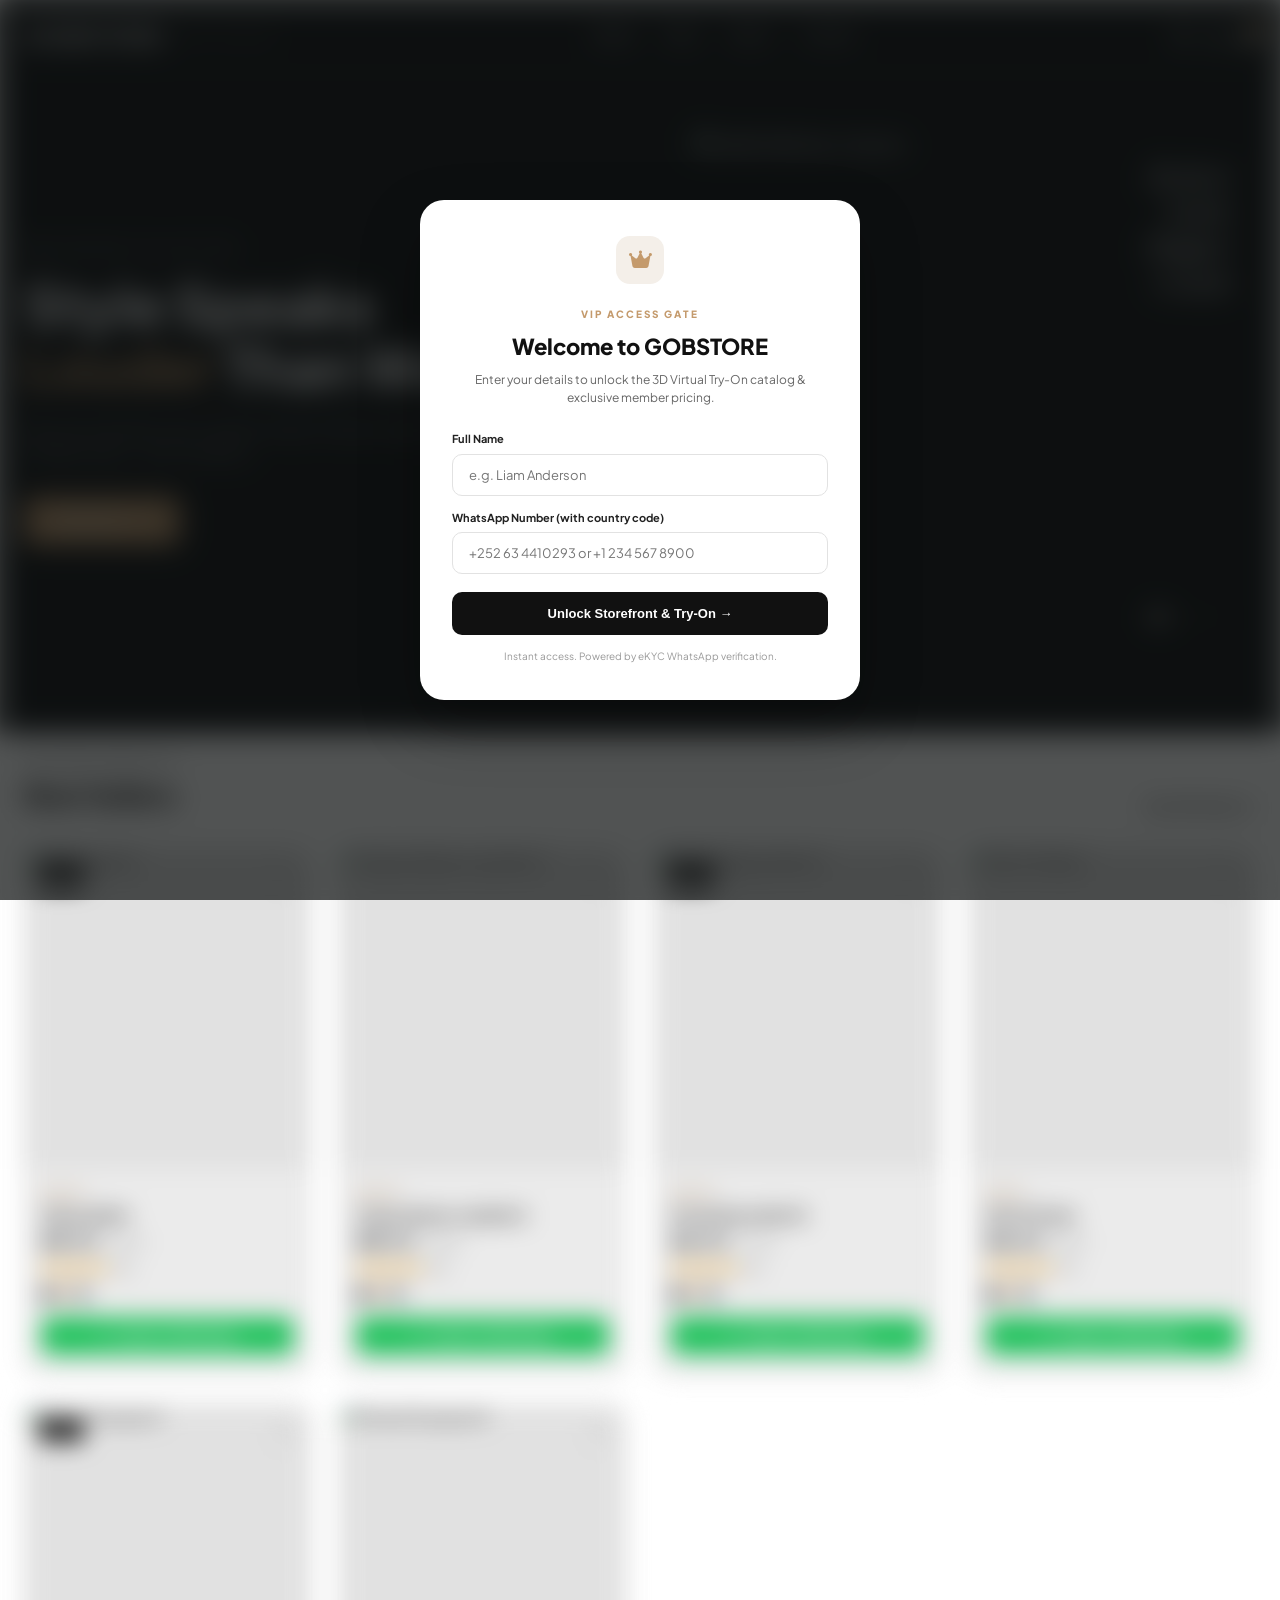
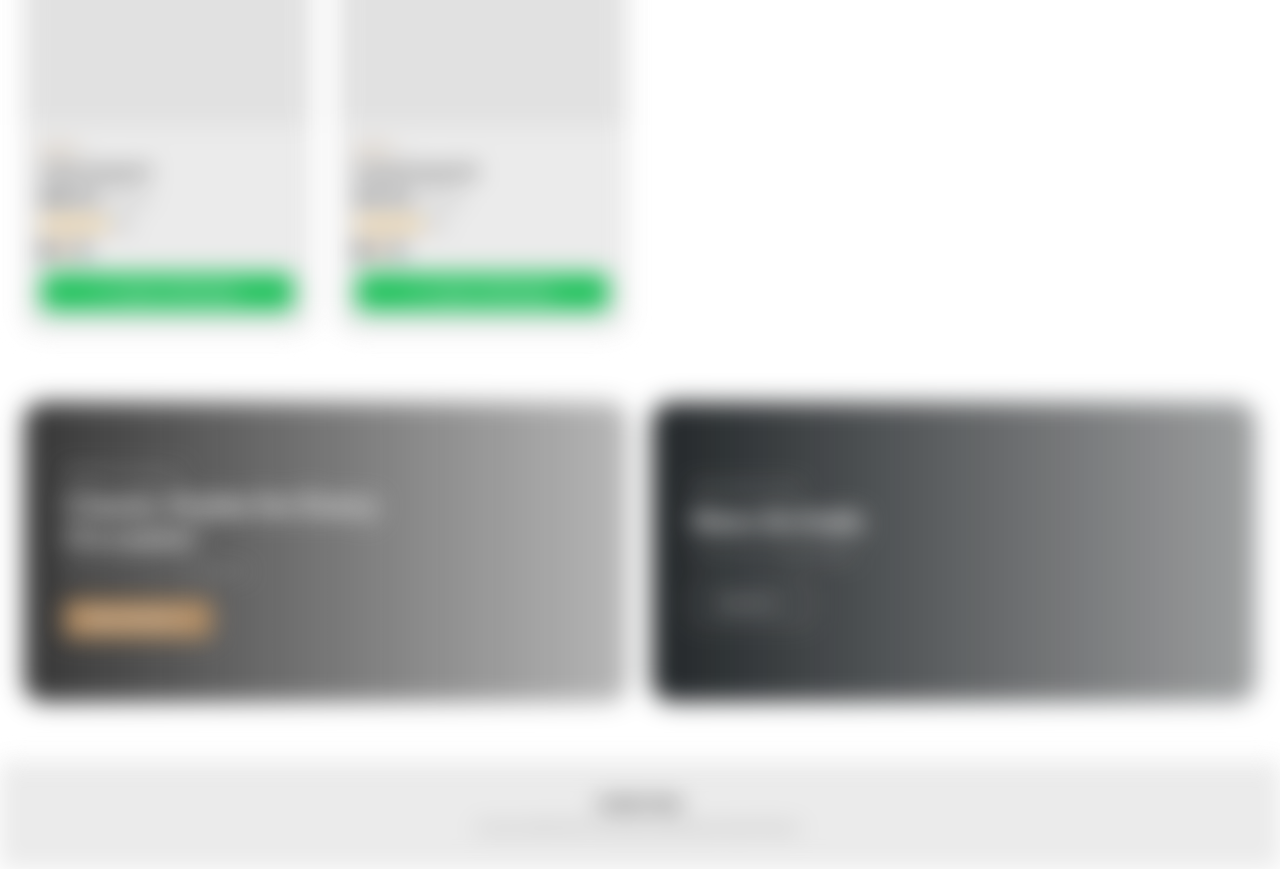
==== commit 9c18fc3b: "fix: hide Anywear widget during VIP gate login on mobile and restore on unlock" ====
--- a/index.html
+++ b/index.html
@@ -19,7 +19,7 @@
     <!-- Supabase JS Client CDN -->
     <script src="https://cdn.jsdelivr.net/npm/@supabase/supabase-js@2"></script>
 </head>
-<body>
+<body class="gate-active">
 
     <!-- ==================== LEAD CAPTURE GATE MODAL ==================== -->
     <div id="lead-modal" class="lead-modal-overlay active">
--- a/store.css
+++ b/store.css
@@ -53,7 +53,7 @@
     inset: 0;
     background: rgba(14, 17, 17, 0.72);
     backdrop-filter: blur(8px);
-    z-index: 1000;
+    z-index: 999999;
     display: flex;
     align-items: center;
     justify-content: center;
@@ -66,6 +66,31 @@
 .lead-modal-overlay.active {
     opacity: 1;
     pointer-events: auto;
+}
+
+/* --------------------------------------------------------------------------
+   Gate-Active State: Hide Anywear/Decart Injected Live Widget Elements
+   When VIP Gate modal is active, completely hide injected Anywear widget
+   buttons and overlays to prevent mobile UI conflict with WhatsApp inputs.
+   -------------------------------------------------------------------------- */
+body.gate-active [class*="anywear"],
+body.gate-active [id*="anywear"],
+body.gate-active [class*="decart"],
+body.gate-active [id*="decart"],
+body.gate-active anywear-widget,
+body.gate-active anywear-button,
+body.gate-active decart-widget,
+body.gate-active [data-anywear],
+body.gate-active [data-decart],
+body.gate-active iframe[src*="anywear"],
+body.gate-active iframe[src*="decart"],
+body.gate-active div[style*="z-index"][class*="anywear"],
+body.gate-active div[style*="z-index"][id*="anywear"] {
+    display: none !important;
+    opacity: 0 !important;
+    visibility: hidden !important;
+    pointer-events: none !important;
+    transform: scale(0) !important;
 }
 
 .lead-modal-card {
